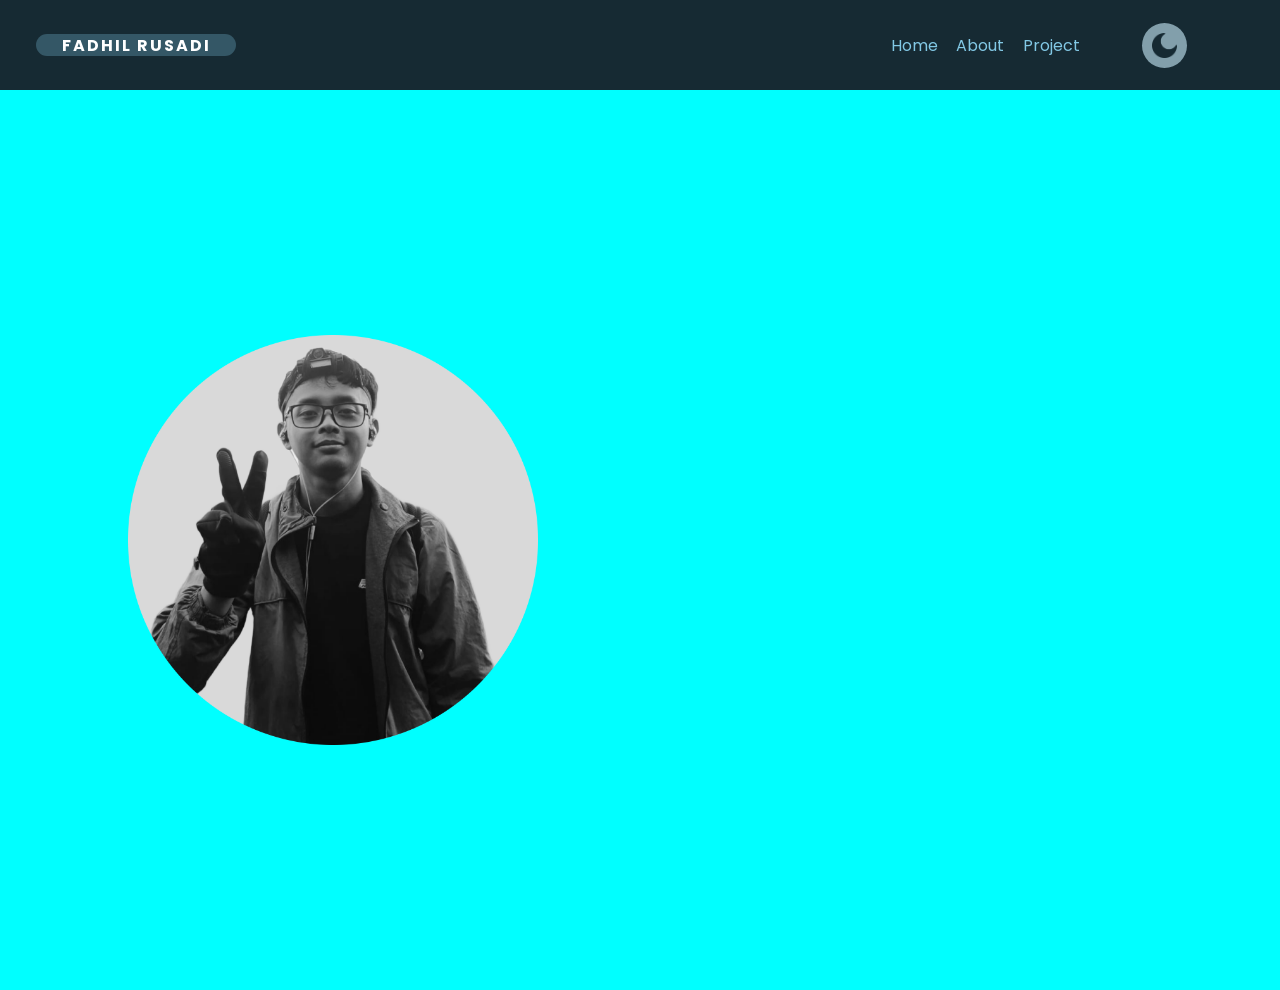
==== index.html @ 449f0808 "my first commit" ====
<!DOCTYPE html>
<html lang="en">
  <head>
    <meta charset="UTF-8" />
    <meta name="viewport" content="width=device-width, initial-scale=1.0" />
    <title>Fadhil Rusadi</title>

    <link rel="preconnect" href="https://fonts.googleapis.com" />
    <link rel="preconnect" href="https://fonts.gstatic.com" crossorigin />
    <link
      href="https://fonts.googleapis.com/css2?family=Poppins:ital,wght@0,100;0,200;0,300;0,400;0,500;0,600;0,700;0,800;0,900;1,100;1,200;1,300;1,400;1,500;1,600;1,700;1,800;1,900&family=Space+Mono:ital,wght@0,400;0,700;1,400;1,700&display=swap"
      rel="stylesheet"
    />
    <link rel="stylesheet" href="css/style.css" />
  </head>
  
  <body class="body">
    <nav class="nav">
      <div class="identity">
        <div class="field-identity">
          <span class="fadhil">FADHIL RUSADI</span>
        </div>
      </div>

      <div class="nav-right">
        <ul class="nav-links">
          <li>
            <a class="page-link" href="/index.html">Home</a>
          </li>
          <li>
            <a class="page-link" href="/about.html">About</a>
          </li>
          <li>
            <a class="page-link" href="/project.html">Project</a>
          </li>
        </ul>
        <button class="mode">
          <img src="asset/moon.png" alt="mode" width="25px"/>
        </button>
      </div>
    </nav>
    <section id="home">
      <img class="fadhil-mono-1" src="asset/fadh-mono-1.png" alt="fadhil">
      <div class="intro">
        <h1>
          <h2>
            <h3>
              
            </h3>
          </h2>
        </h1>
      </div>
    </section>
  </body>
</html>
---- css/style.css ----
* { box-sizing: border-box; }

body {
  margin: 0;
  font-family: 'Poppins', sans-serif;
  background-color: #162A33;
}

.nav {
    display: flex;
    width: 100%;
    min-height: 10vh;
    height: 90px;
    padding: 16px 24px;
    background-color: transparent;
    justify-content: space-between;
}

.identity {
    display: flex;
    width: 60%;
    padding: 1%;
    align-items: center;
}

.field-identity {
    display: flex;
    background-color: #345766;
    width: 28%;
    height: 67%;
    justify-content: center;
    align-items: center;
    border-radius: 67px;
}

.fadhil {
    color: white;
    font-weight: 700;
    letter-spacing: 2px;
}

.nav-right {
    display: flex;
    background-color: none;
    width: 40%;
    padding: 2%;
    align-items: center;
    justify-content: space-evenly;
    
}

.nav-links {
    display: flex;
    align-items: center;
    background-color: none;
    justify-content: space-evenly;
    width: 60%;
    list-style: none;
}

.mode {
    display: flex;
    border: none;
    width: 45px;
    height: 45px;
    border-radius: 50%;
    background-color: #829FAB;
    justify-content: center;
    align-items: center;
}

.page-link {
    text-decoration: none;
    color: #82C8E5;
}

.fadhil-mono-1 {
    width: 40%;
}

#home {
    display: flex;
    min-height: 100vh;
    background-color: aqua;
    padding: 10%;
    align-items: center;
}
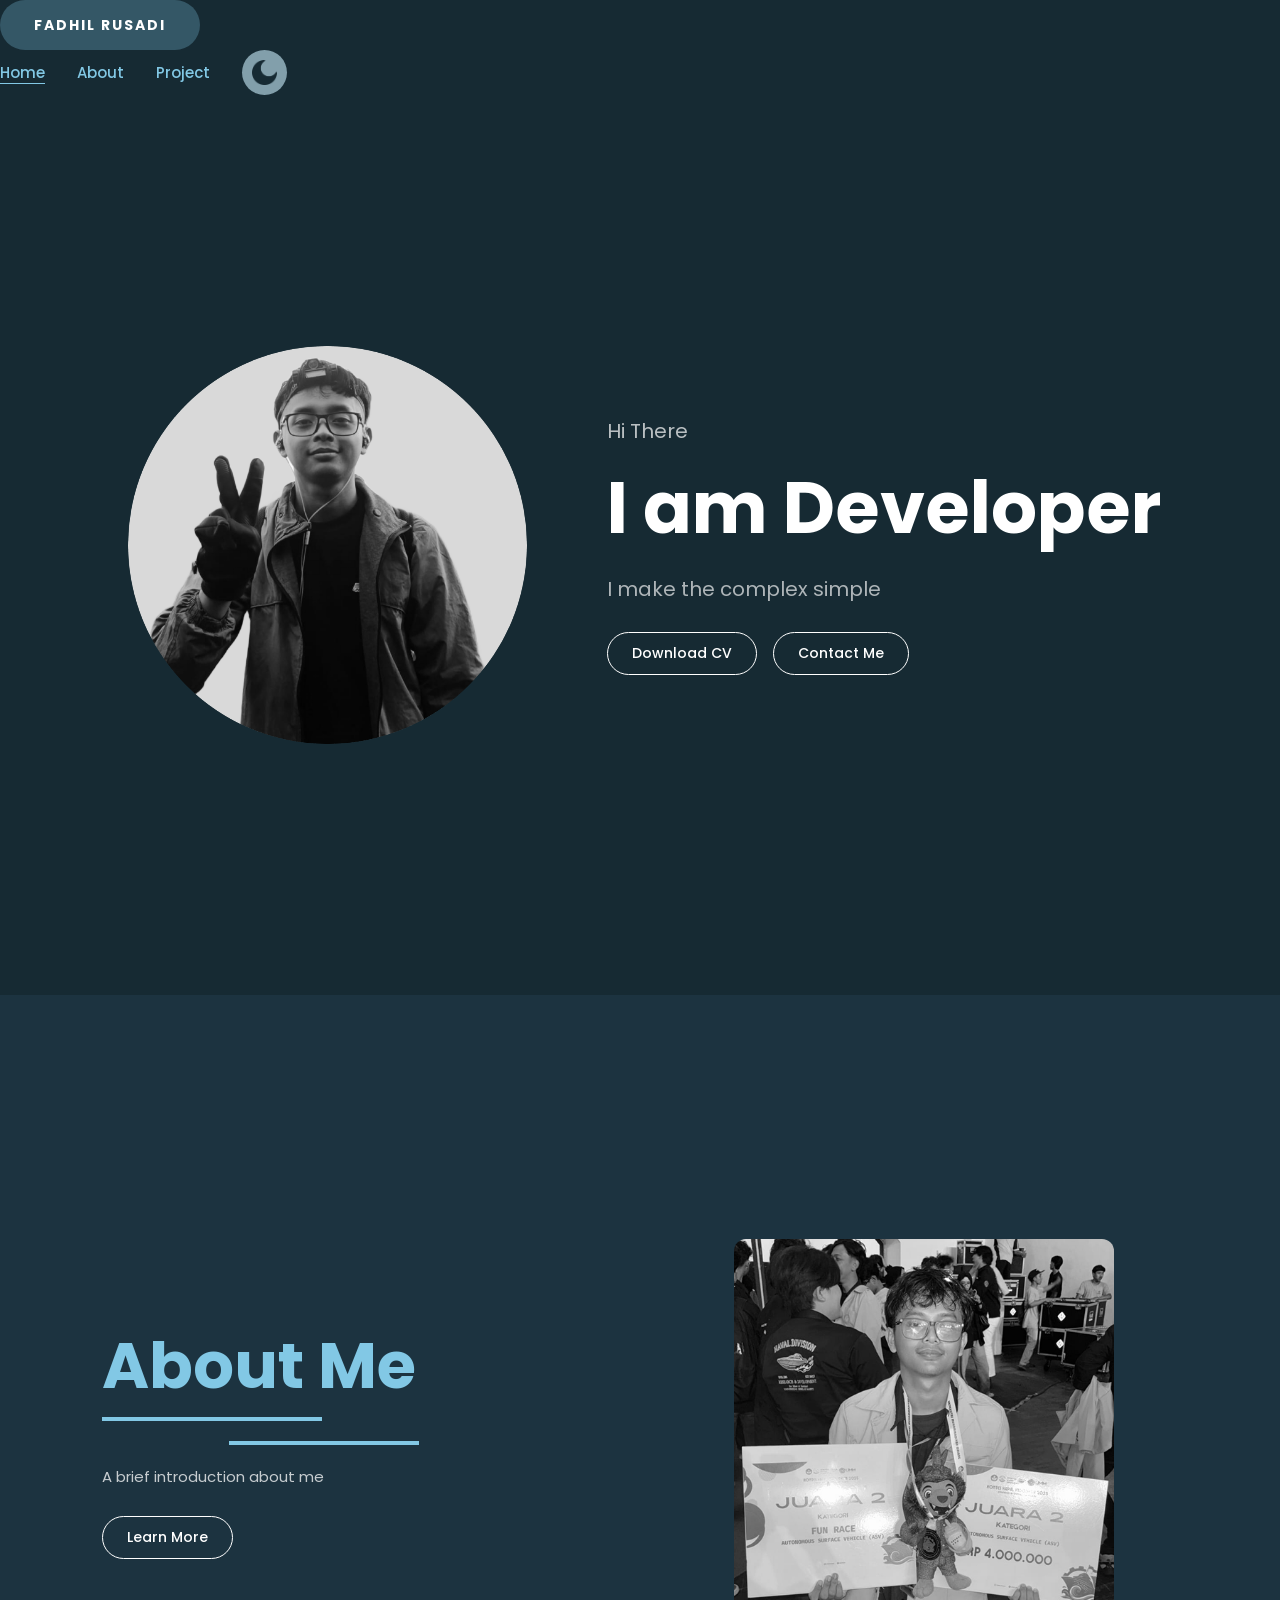
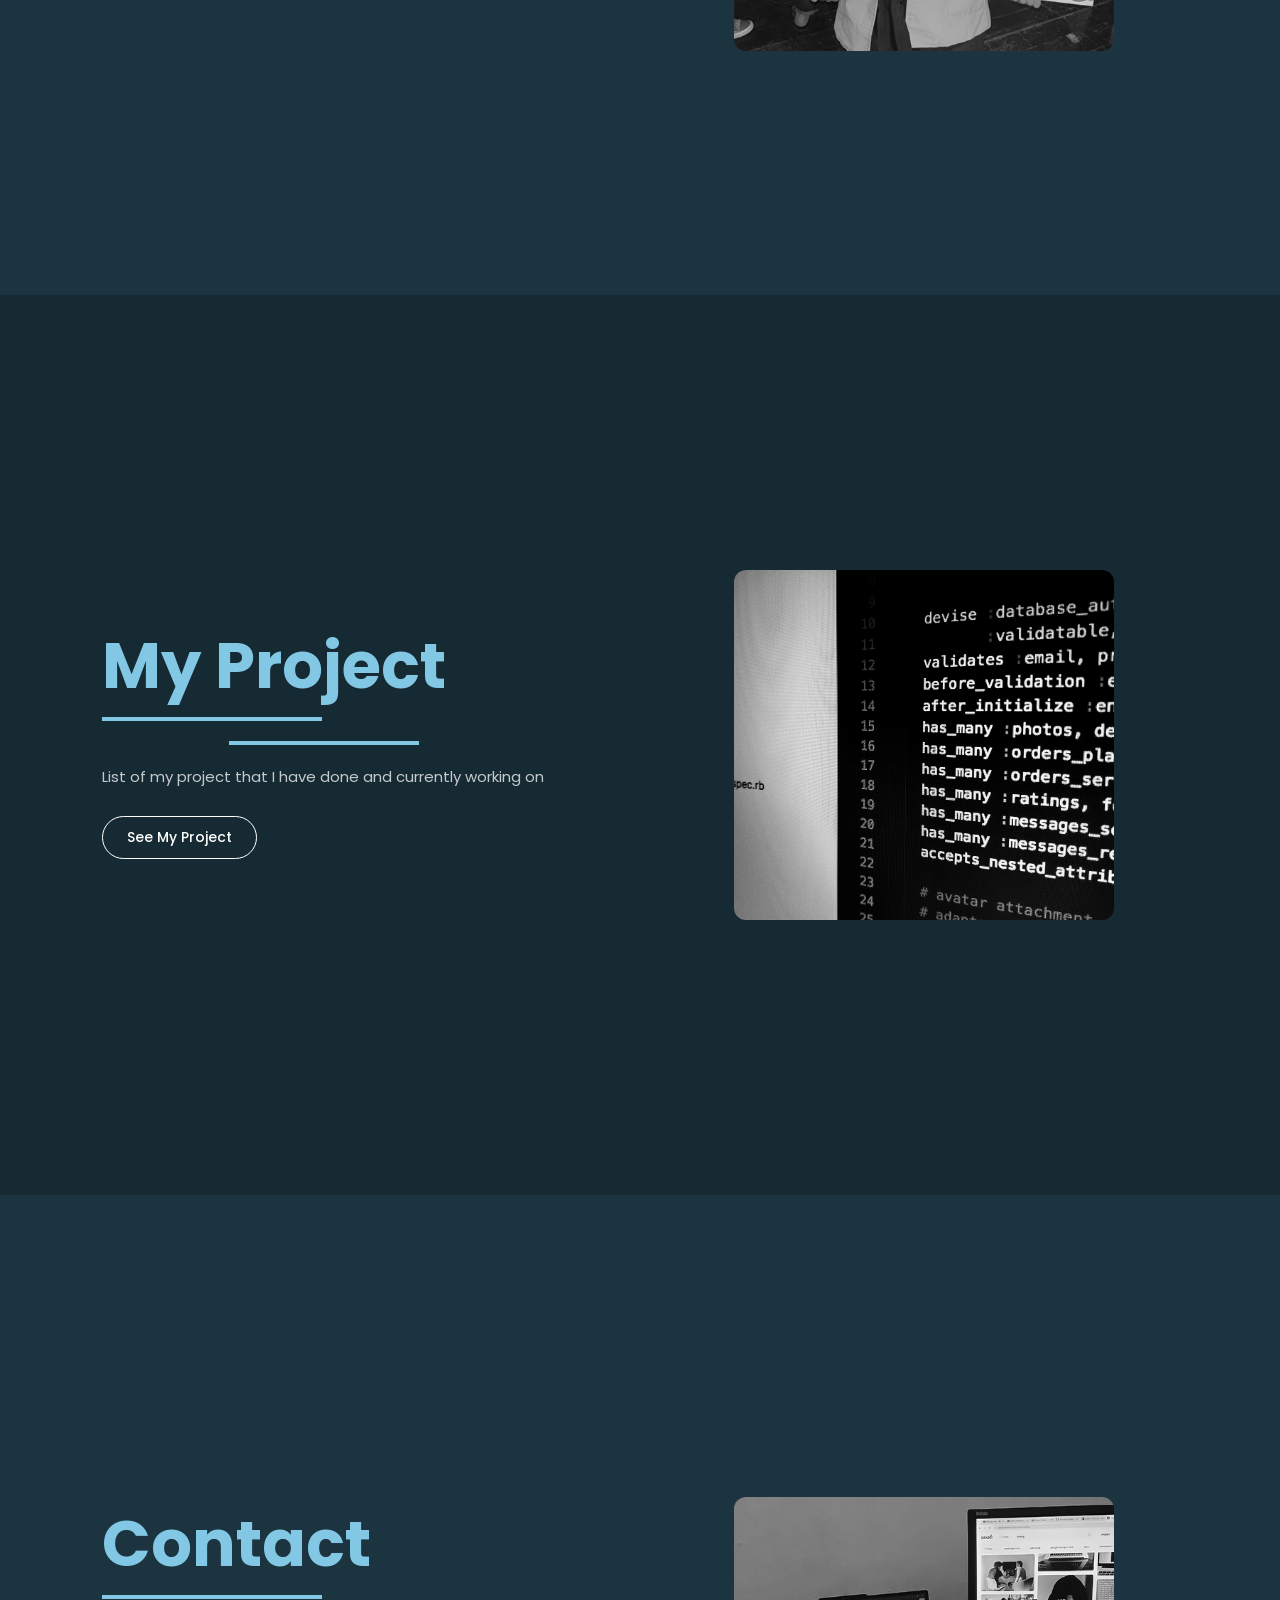
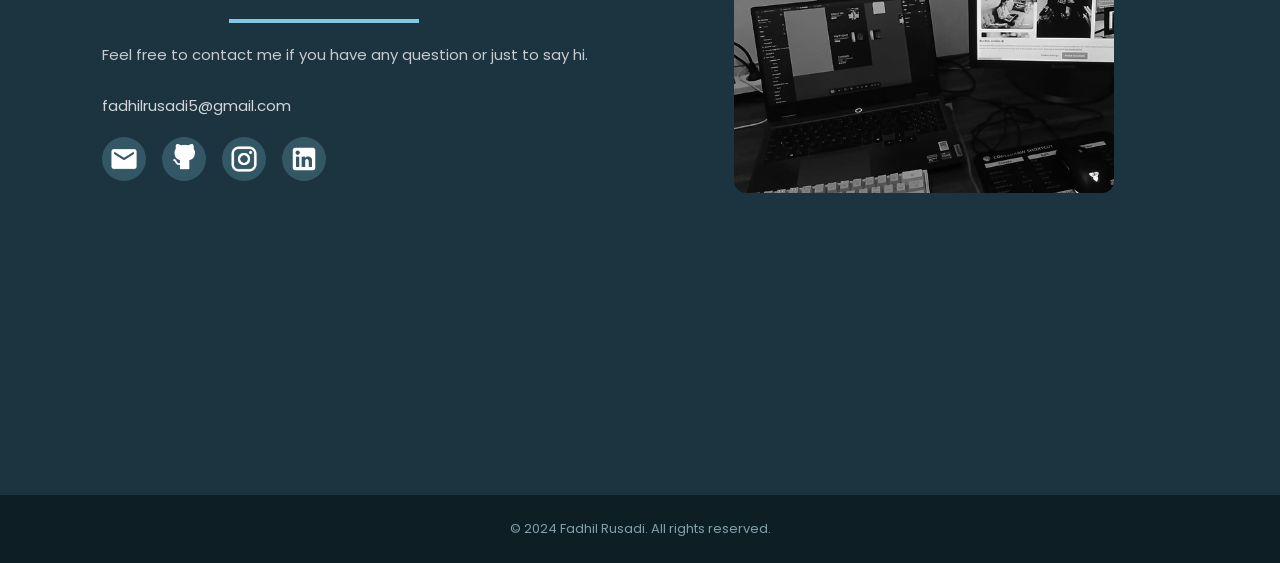
==== commit 30477112: "Update structure and code" ====
--- a/index.html
+++ b/index.html
@@ -8,48 +8,112 @@
     <link rel="preconnect" href="https://fonts.googleapis.com" />
     <link rel="preconnect" href="https://fonts.gstatic.com" crossorigin />
     <link
-      href="https://fonts.googleapis.com/css2?family=Poppins:ital,wght@0,100;0,200;0,300;0,400;0,500;0,600;0,700;0,800;0,900;1,100;1,200;1,300;1,400;1,500;1,600;1,700;1,800;1,900&family=Space+Mono:ital,wght@0,400;0,700;1,400;1,700&display=swap"
+      href="https://fonts.googleapis.com/css2?family=Poppins:ital,wght@0,100;0,200;0,300;0,400;0,500;0,600;0,700;0,800;0,900&family=Space+Mono:ital,wght@0,400;0,700;1,400;1,700&display=swap"
       rel="stylesheet"
     />
     <link rel="stylesheet" href="css/style.css" />
+    <link rel="stylesheet" href="css/index.css" />
   </head>
-  
-  <body class="body">
+
+  <body class="body dark-mode">
+
     <nav class="nav">
       <div class="identity">
         <div class="field-identity">
           <span class="fadhil">FADHIL RUSADI</span>
         </div>
       </div>
-
       <div class="nav-right">
         <ul class="nav-links">
-          <li>
-            <a class="page-link" href="/index.html">Home</a>
-          </li>
-          <li>
-            <a class="page-link" href="/about.html">About</a>
-          </li>
-          <li>
-            <a class="page-link" href="/project.html">Project</a>
-          </li>
+          <li><a class="page-link active smooth-scroll" href="#home">Home</a></li>
+          <li><a class="page-link smooth-scroll" href="#about">About</a></li>
+          <li><a class="page-link smooth-scroll" href="#project">Project</a></li>
         </ul>
-        <button class="mode">
-          <img src="asset/moon.png" alt="mode" width="25px"/>
+        <button class="mode" id="themeToggle">
+          <img src="asset/moon.png" alt="toggle theme" width="25px" id="themeIcon" />
         </button>
       </div>
     </nav>
+
     <section id="home">
-      <img class="fadhil-mono-1" src="asset/fadh-mono-1.png" alt="fadhil">
+      <img class="fadhil-mono-1 photo-hover" src="asset/fadhil-hero.png" alt="Fadhil Rusadi" />
       <div class="intro">
-        <h1>
-          <h2>
-            <h3>
-              
-            </h3>
-          </h2>
-        </h1>
+        <p class="greeting">Hi There</p>
+        <h1 id="typing-target"></h1>
+        <p class="tagline">I make the complex simple</p>
+        <div class="intro-buttons">
+          <a href="asset/cv.pdf" class="btn btn-outline" download>Download CV</a>
+          <a href="#contact" class="btn btn-outline smooth-scroll">Contact Me</a>
+        </div>
       </div>
     </section>
+
+    <section id="about" class="fade-section">
+      <div class="about-div">
+        <div class="about-word">
+          <h2 class="section-title">About Me</h2>
+          <div class="section-underline-1"></div>
+          <div class="section-underline-2"></div>
+          <p class="section-sub">A brief introduction about me</p>
+          <a href="about.html" class="btn btn-outline">Learn More</a>
+        </div>
+        <div class="picture-about">
+          <img class="about-img photo-hover" src="asset/fadhil-about.png" alt="About Fadhil" />
+        </div>
+      </div>
+    </section>
+
+    <section id="project" class="fade-section">
+      <div class="about-div">
+        <div class="about-word">
+          <h2 class="section-title">My Project</h2>
+          <div class="section-underline-1"></div>
+          <div class="section-underline-2"></div>
+          <p class="section-sub">List of my project that I have done and currently working on</p>
+          <a href="project.html" class="btn btn-outline">See My Project</a>
+        </div>
+        <div class="picture-about">
+          <img class="project-img photo-hover" src="asset/project.png" alt="Project" />
+        </div>
+      </div>
+    </section>
+
+    <section id="contact" class="fade-section">
+      <div class="about-div">
+        <div class="about-word">
+          <h2 class="section-title">Contact</h2>
+          <div class="section-underline-1"></div>
+          <div class="section-underline-2"></div>
+          <p class="section-sub">Feel free to contact me if you have any question or just to say hi.</p>
+          <p class="contact-email">fadhilrusadi5@gmail.com</p>
+          <div class="social-icons">
+            <a href="mailto:fadhilrusadi5@gmail.com" class="social-link">
+              <img src="asset/mail-dark.png" alt="email" width="30px" />
+            </a>
+            <a href="https://github.com/fadhrusd7" class="social-link" target="_blank">
+              <img src="asset/github-dark.png" alt="github" width="30px" />
+            </a>
+            <a href="https://instagram.com/fadhrusd" class="social-link" target="_blank">
+              <img src="asset/instagram-dark.png" alt="instagram" width="30px" />
+            </a>
+            <a href="https://www.linkedin.com/in/fadhilrusadi/" class="social-link" target="_blank">
+              <img src="asset/linkedin-dark.png" alt="linkedin" width="30px" />
+            </a>
+          </div>
+        </div>
+        <div class="picture-about">
+          <img class="photo-hover" src="asset/contact.png" alt="Contact" />
+        </div>
+      </div>
+    </section>
+
+    <!-- ===== FOOTER ===== -->
+    <footer class="footer">
+      <p>© 2024 Fadhil Rusadi. All rights reserved.</p>
+    </footer>
+
+    <script src="https://code.jquery.com/jquery-3.7.1.min.js"></script>
+    <script src="js/main.js"></script>
+
   </body>
-</html>
+</html>
--- a/css/style.css
+++ b/css/style.css
@@ -1,87 +1,266 @@
-* { box-sizing: border-box; }
+* {
+  box-sizing: border-box;
+  margin: 0;
+  padding: 0;
+}
 
 body {
-  margin: 0;
   font-family: 'Poppins', sans-serif;
+  transition: background-color 0.4s ease, color 0.4s ease;
+}
+
+body.dark-mode {
   background-color: #162A33;
-}
-
+  color: #ffffff;
+}
+
+body.dark-mode .field-identity { background-color: #345766; }
+body.dark-mode .page-link { color: #82C8E5; }
+body.dark-mode .page-link.active {
+  text-decoration: underline;
+  text-underline-offset: 5px;
+}
+body.dark-mode .mode { background-color: #829FAB; }
+body.dark-mode .section-title { color: #82C8E5; }
+body.dark-mode .btn-outline { color: #ffffff; border-color: #ffffff; }
+body.dark-mode .btn-outline:hover {
+  background-color: #345766;
+  border-color: #82C8E5;
+  color: #82C8E5;
+}
+body.dark-mode .footer { background-color: #0d1e25; color: #829FAB; }
+body.dark-mode .badge { background-color: #345766; color: #82C8E5; }
+body.dark-mode .social-link img { filter: invert(1) brightness(2); }
+body.dark-mode .section-underline-1 { background-color: #82C8E5; }
+body.dark-mode .section-underline-2 { background-color: #82C8E5; }
+
+body.light-mode {
+  background-color: #e8e8e8;
+  color: #162A33;
+}
+
+body.light-mode .field-identity { background-color: #162A33; }
+body.light-mode .fadhil { color: #ffffff; }
+body.light-mode .page-link { color: #162A33; }
+body.light-mode .page-link.active {
+  text-decoration: underline;
+  text-underline-offset: 5px;
+}
+body.light-mode .mode { background-color: #345766; }
+body.light-mode .section-title { color: #162A33; }
+body.light-mode .btn-outline { color: #162A33; border-color: #162A33; }
+body.light-mode .btn-outline:hover { background-color: #162A33; color: #ffffff; }
+body.light-mode .footer { background-color: #162A33; color: #82C8E5; }
+body.light-mode .badge { background-color: #345766; color: #ffffff; }
+body.light-mode .section-underline-1 { background-color: #162A33; }
+body.light-mode .section-underline-2 { background-color: #162A33; }
+
+/* Naavbar */
+?
 .nav {
-    display: flex;
-    width: 100%;
-    min-height: 10vh;
-    height: 90px;
-    padding: 16px 24px;
-    background-color: transparent;
-    justify-content: space-between;
+  display: flex;
+  width: 100%;
+  height: 90px;
+  padding: 16px 5%;
+  justify-content: space-between;
+  align-items: center;
+  position: sticky;
+  top: 0;
+  z-index: 100;
 }
 
 .identity {
-    display: flex;
-    width: 60%;
-    padding: 1%;
-    align-items: center;
+  display: flex;
+  align-items: center;
 }
 
 .field-identity {
-    display: flex;
-    background-color: #345766;
-    width: 28%;
-    height: 67%;
-    justify-content: center;
-    align-items: center;
-    border-radius: 67px;
+  display: flex;
+  width: 200px;
+  height: 50px;
+  justify-content: center;
+  align-items: center;
+  border-radius: 67px;
 }
 
 .fadhil {
-    color: white;
-    font-weight: 700;
-    letter-spacing: 2px;
+  color: white;
+  font-weight: 700;
+  letter-spacing: 2px;
+  font-size: 14px;
 }
 
 .nav-right {
-    display: flex;
-    background-color: none;
-    width: 40%;
-    padding: 2%;
-    align-items: center;
-    justify-content: space-evenly;
-    
+  display: flex;
+  align-items: center;
+  gap: 32px;
 }
 
 .nav-links {
-    display: flex;
-    align-items: center;
-    background-color: none;
-    justify-content: space-evenly;
-    width: 60%;
-    list-style: none;
-}
+  display: flex;
+  align-items: center;
+  list-style: none;
+  gap: 32px;
+}
+
+.page-link {
+  text-decoration: none;
+  font-size: 15px;
+  font-weight: 500;
+  transition: opacity 0.2s;
+}
+
+.page-link:hover { opacity: 0.7; }
 
 .mode {
-    display: flex;
-    border: none;
-    width: 45px;
-    height: 45px;
-    border-radius: 50%;
-    background-color: #829FAB;
-    justify-content: center;
-    align-items: center;
-}
-
-.page-link {
-    text-decoration: none;
-    color: #82C8E5;
-}
-
-.fadhil-mono-1 {
-    width: 40%;
-}
-
-#home {
-    display: flex;
-    min-height: 100vh;
-    background-color: aqua;
-    padding: 10%;
-    align-items: center;
+  display: flex;
+  border: none;
+  width: 45px;
+  height: 45px;
+  border-radius: 50%;
+  justify-content: center;
+  align-items: center;
+  cursor: pointer;
+  transition: transform 0.3s ease;
+}
+
+.mode:hover { transform: rotate(20deg); }
+
+/* =============================================
+   SHARED SECTION BASE
+   ============================================= */
+section {
+  display: flex;
+  min-height: 100vh;
+  padding: 80px 8%;
+  align-items: center;
+}
+
+.section-title {
+  font-size: 64px;
+  font-weight: 700;
+  margin-bottom: 16px;
+  line-height: 1.1;
+}
+
+.section-title.center { text-align: center; }
+
+.section-underline-1 {
+  position: relative;
+  width: 220px;
+  height: 4px;
+  margin-bottom: 20px;
+}
+
+.section-underline-2 {
+  position: relative;
+  width: 190px;
+  height: 4px;
+  margin-bottom: 20px;
+  margin-left: 25%;
+}
+
+.section-underline-1::before,
+.section-underline-1::after {
+  content: '';
+  position: absolute;
+  height: 3px;
+  border-radius: 2px;
+}
+
+.section-underline-2::before,
+.section-underline-2::after {
+  content: '';
+  position: absolute;
+  height: 3px;
+  border-radius: 2px;
+}
+
+.section-underline-1::before { width: 100%; top: 0; left: 0; }
+.section-underline-1::after { width: 50%; top: 3px; left: 0; }
+
+.section-underline-2::before { width: 100%; top: 0; left: 0; }
+.section-underline-2::after { width: 50%; top: 3px; left: 0; }
+
+.section-sub {
+  font-size: 15px;
+  margin-bottom: 28px;
+  opacity: 0.75;
+}
+
+/* =============================================
+   BUTTONS
+   ============================================= */
+.btn {
+  display: inline-block;
+  padding: 10px 24px;
+  border-radius: 30px;
+  font-size: 14px;
+  font-weight: 500;
+  text-decoration: none;
+  cursor: pointer;
+  transition: all 0.3s ease;
+}
+
+.btn-outline {
+  border: 1.5px solid;
+  background-color: transparent;
+}
+
+/* =============================================
+   PHOTO HOVER EFFECT
+   ============================================= */
+.photo-hover {
+  filter: grayscale(100%);
+  transition: filter 0.4s ease, transform 0.3s ease;
+  cursor: pointer;
+}
+
+.photo-hover:hover,
+.photo-hover.colored {
+  filter: grayscale(0%);
+  transform: scale(1.03);
+}
+
+/* =============================================
+   BADGE
+   ============================================= */
+.badge {
+  display: inline-block;
+  padding: 4px 12px;
+  border-radius: 20px;
+  font-size: 12px;
+  font-weight: 500;
+  margin-right: 8px;
+  margin-bottom: 10px;
+}
+
+.badge-link {
+  text-decoration: none;
+  color: inherit;
+}
+
+.badge-link:hover { text-decoration: underline; }
+
+/* =============================================
+   FOOTER
+   ============================================= */
+.footer {
+  text-align: center;
+  padding: 24px;
+  font-size: 13px;
+}
+
+/* =============================================
+   FADE SECTION
+   ============================================= */
+.fade-section {
+  opacity: 0;
+  transform: translateY(40px);
+  transition: opacity 0.7s ease, transform 0.7s ease;
+}
+
+.fade-section.visible {
+  opacity: 1;
+  transform: translateY(0);
 }
--- a/css/index.css
+++ b/css/index.css
@@ -0,0 +1,108 @@
+/* =============================================
+   INDEX.CSS - Khusus index.html
+   ============================================= */
+
+/* Section backgrounds */
+body.dark-mode #home    { background-color: #162A33; }
+body.dark-mode #about   { background-color: #1C3340; }
+body.dark-mode #project { background-color: #162A33; }
+body.dark-mode #contact { background-color: #1C3340; }
+
+body.light-mode #home    { background-color: #e8e8e8; }
+body.light-mode #about   { background-color: #d8d8d8; }
+body.light-mode #project { background-color: #e8e8e8; }
+body.light-mode #contact { background-color: #d8d8d8; }
+
+/* ===== HOME SECTION ===== */
+#home {
+  gap: 80px;
+  padding-left: 10%;
+}
+
+.fadhil-mono-1 {
+  width: 38%;
+  max-width: 520px;
+  border-radius: 50%;
+  object-fit: cover;
+  aspect-ratio: 1;
+}
+
+.intro {
+  flex: 1;
+}
+
+.greeting {
+  font-size: 20px;
+  opacity: 0.7;
+  margin-bottom: 8px;
+}
+
+#typing-target {
+  font-size: 72px;
+  font-weight: 700;
+  min-height: 90px;
+  margin-bottom: 12px;
+}
+
+.tagline {
+  font-size: 20px;
+  opacity: 0.65;
+  margin-bottom: 28px;
+}
+
+.intro-buttons {
+  display: flex;
+  gap: 16px;
+  flex-wrap: wrap;
+}
+
+/* ===== ABOUT / PROJECT / CONTACT SECTIONS ===== */
+.about-div {
+  display: flex;
+  width: 100%;
+  align-items: center;
+  justify-content: space-between;
+  gap: 60px;
+}
+
+.about-word { flex: 1; }
+
+.picture-about {
+  flex: 1;
+  display: flex;
+  justify-content: center;
+}
+
+.picture-about img,
+.about-img,
+.project-img {
+  width: 100%;
+  max-width: 380px;
+  border-radius: 12px;
+  object-fit: cover;
+}
+
+/* ===== CONTACT ===== */
+.contact-email {
+  font-size: 15px;
+  margin-bottom: 20px;
+  opacity: 0.8;
+}
+
+.social-icons {
+  display: flex;
+  gap: 16px;
+}
+
+.social-link {
+  display: flex;
+  align-items: center;
+  justify-content: center;
+  width: 44px;
+  height: 44px;
+  border-radius: 50%;
+  background-color: #345766;
+  transition: transform 0.2s ease;
+}
+
+.social-link:hover { transform: scale(1.15); }
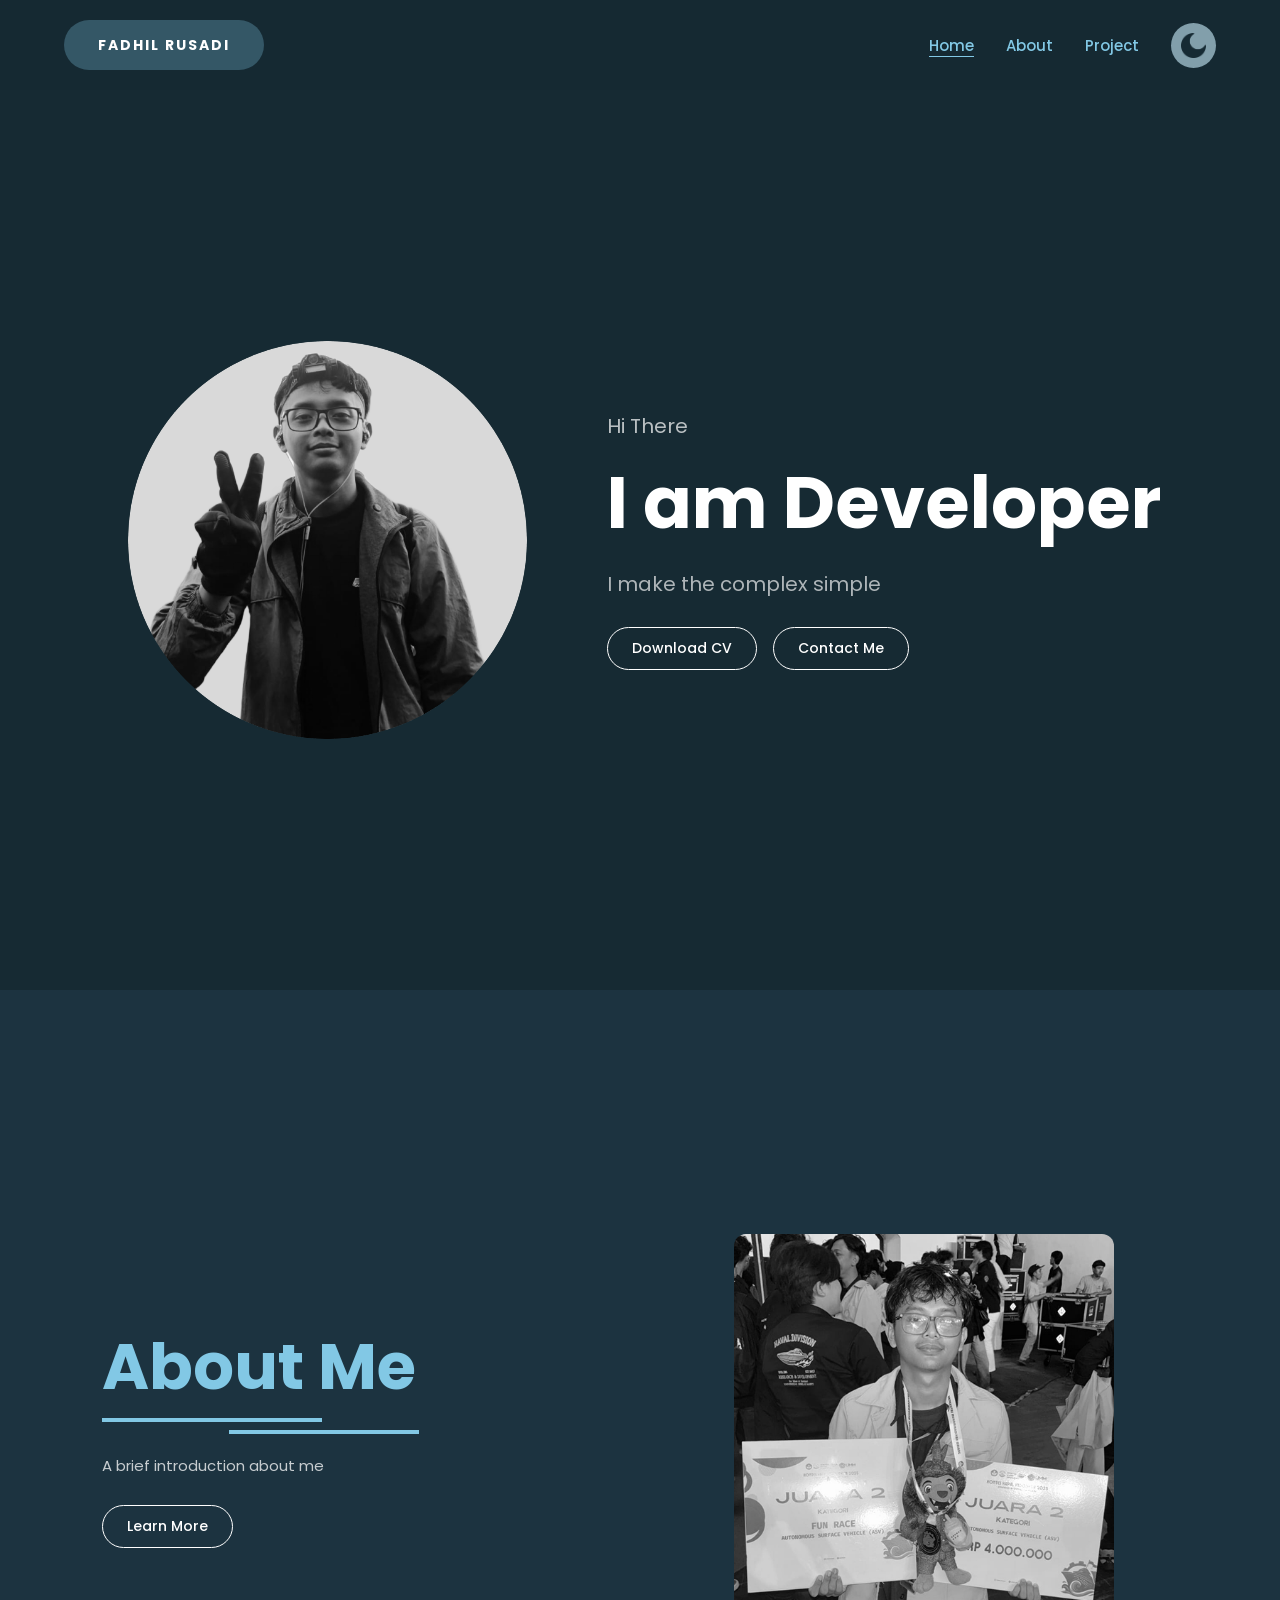
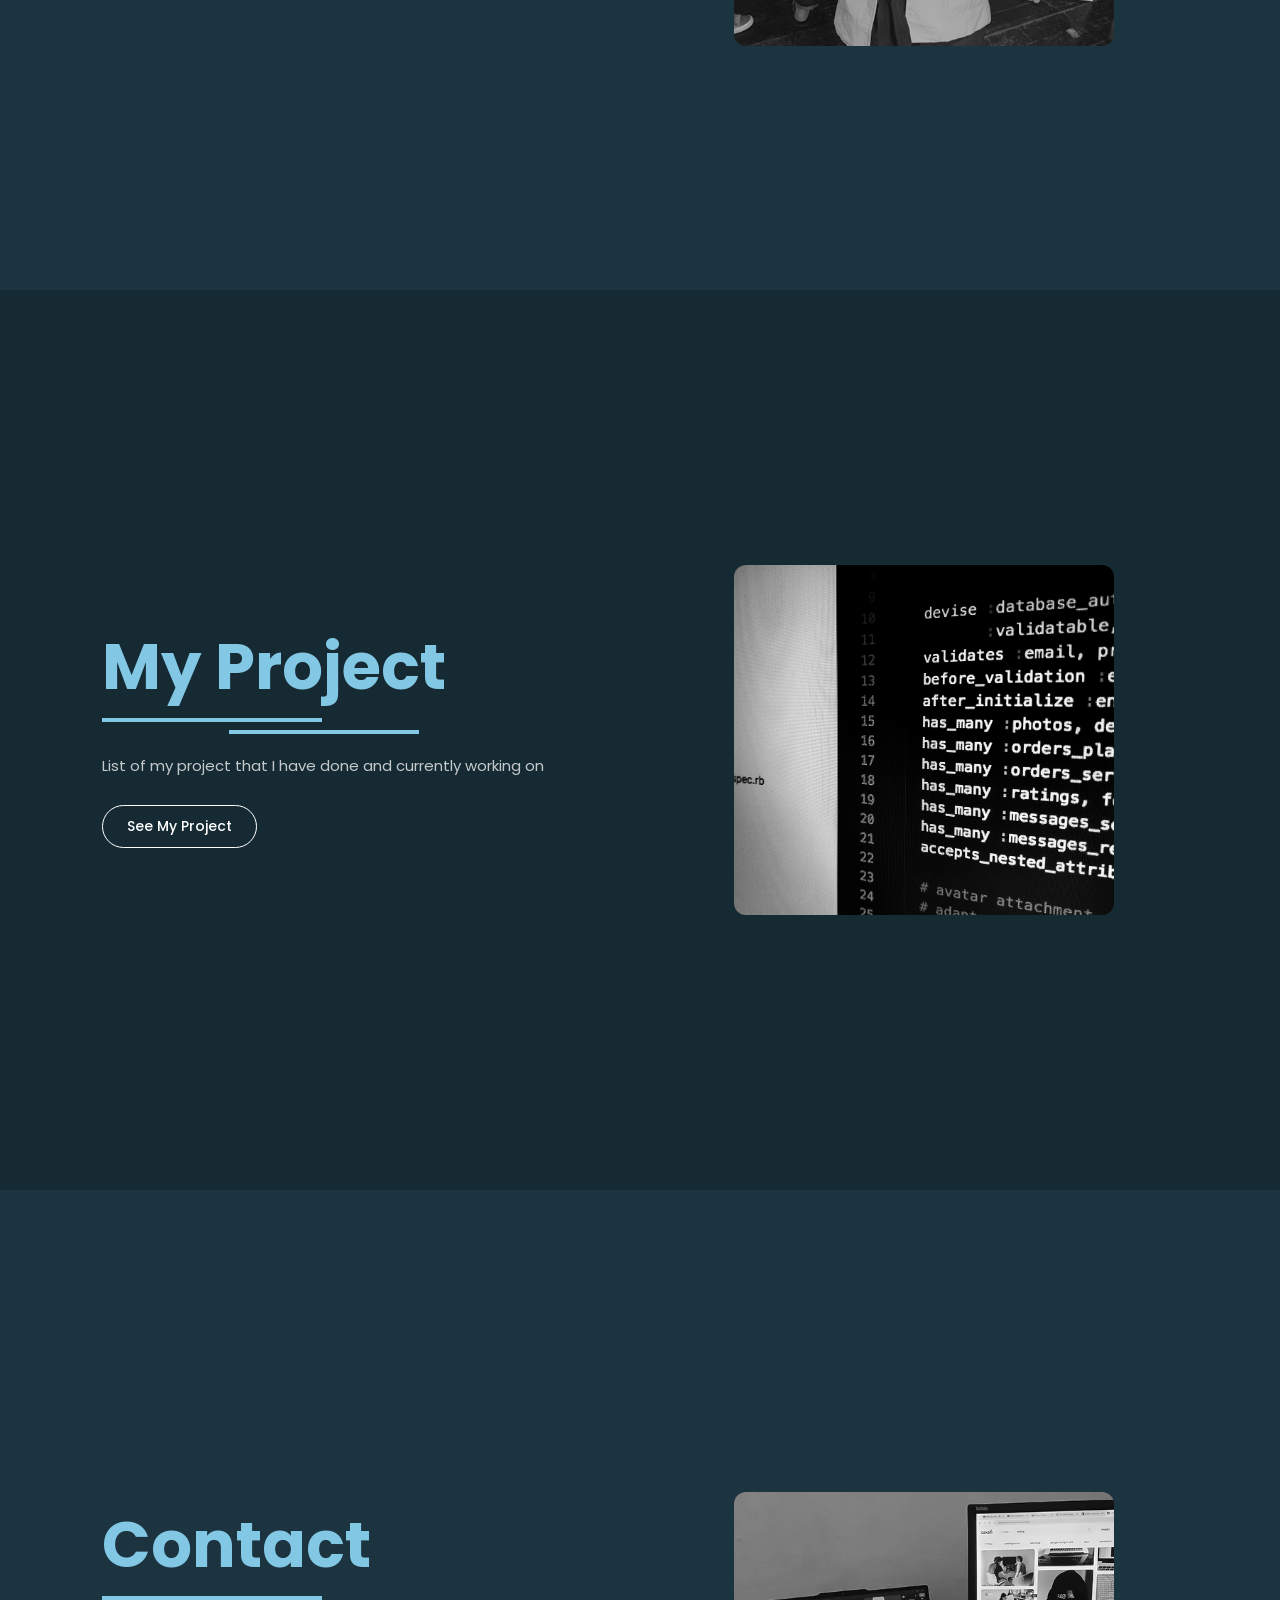
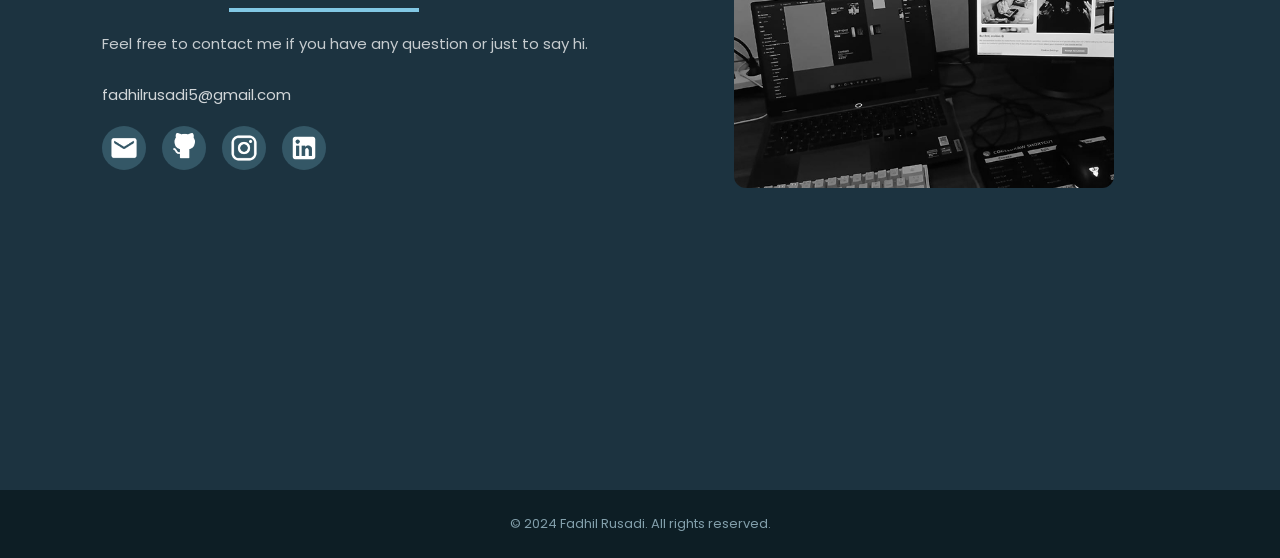
==== commit fc6c998f: "Update About Me" ====
--- a/index.html
+++ b/index.html
@@ -25,9 +25,9 @@
       </div>
       <div class="nav-right">
         <ul class="nav-links">
-          <li><a class="page-link active smooth-scroll" href="#home">Home</a></li>
-          <li><a class="page-link smooth-scroll" href="#about">About</a></li>
-          <li><a class="page-link smooth-scroll" href="#project">Project</a></li>
+          <li><a class="page-link active" href="index.html">Home</a></li>
+          <li><a class="page-link" href="about.html">About</a></li>
+          <li><a class="page-link" href="project.html">Project</a></li>
         </ul>
         <button class="mode" id="themeToggle">
           <img src="asset/moon.png" alt="toggle theme" width="25px" id="themeIcon" />
@@ -35,6 +35,10 @@
       </div>
     </nav>
 
+    <!-- Button Back to Top -->
+    <button id="backToTop" title="Back to top" aria-label="Back to top">↑</button>
+
+    <!-- Home Section -->
     <section id="home">
       <img class="fadhil-mono-1 photo-hover" src="asset/fadhil-hero.png" alt="Fadhil Rusadi" />
       <div class="intro">
@@ -48,6 +52,7 @@
       </div>
     </section>
 
+    <!-- About Section -->
     <section id="about" class="fade-section">
       <div class="about-div">
         <div class="about-word">
@@ -63,6 +68,7 @@
       </div>
     </section>
 
+    <!-- Project Section -->
     <section id="project" class="fade-section">
       <div class="about-div">
         <div class="about-word">
@@ -78,6 +84,7 @@
       </div>
     </section>
 
+    <!-- Contact Section -->
     <section id="contact" class="fade-section">
       <div class="about-div">
         <div class="about-word">
@@ -107,13 +114,12 @@
       </div>
     </section>
 
-    <!-- ===== FOOTER ===== -->
+    <!-- Footer -->
     <footer class="footer">
       <p>© 2024 Fadhil Rusadi. All rights reserved.</p>
     </footer>
 
     <script src="https://code.jquery.com/jquery-3.7.1.min.js"></script>
     <script src="js/main.js"></script>
-
   </body>
 </html>
--- a/css/style.css
+++ b/css/style.css
@@ -14,49 +14,48 @@
   color: #ffffff;
 }
 
-body.dark-mode .field-identity { background-color: #345766; }
-body.dark-mode .page-link { color: #82C8E5; }
-body.dark-mode .page-link.active {
+body.dark-mode .field-identity    { background-color: #345766; }
+body.dark-mode .page-link         { color: #82C8E5; }
+body.dark-mode .page-link.active  {
   text-decoration: underline;
   text-underline-offset: 5px;
 }
-body.dark-mode .mode { background-color: #829FAB; }
-body.dark-mode .section-title { color: #82C8E5; }
-body.dark-mode .btn-outline { color: #ffffff; border-color: #ffffff; }
-body.dark-mode .btn-outline:hover {
-  background-color: #345766;
-  border-color: #82C8E5;
-  color: #82C8E5;
-}
-body.dark-mode .footer { background-color: #0d1e25; color: #829FAB; }
-body.dark-mode .badge { background-color: #345766; color: #82C8E5; }
-body.dark-mode .social-link img { filter: invert(1) brightness(2); }
+body.dark-mode .mode              { background-color: #829FAB; }
+body.dark-mode .section-title     { color: #82C8E5; }
+body.dark-mode .btn-outline       { color: #ffffff; border-color: #ffffff; }
+body.dark-mode .btn-outline:hover { background-color: #345766; border-color: #82C8E5; color: #82C8E5; }
+body.dark-mode .footer            { background-color: #0d1e25; color: #829FAB; }
+body.dark-mode .badge             { background-color: #345766; color: #82C8E5; }
+body.dark-mode .social-link img   { filter: invert(1) brightness(2); }
 body.dark-mode .section-underline-1 { background-color: #82C8E5; }
 body.dark-mode .section-underline-2 { background-color: #82C8E5; }
+body.dark-mode #backToTop         { background-color: #345766; color: #82C8E5; border-color: #82C8E5; }
 
 body.light-mode {
   background-color: #e8e8e8;
   color: #162A33;
 }
 
-body.light-mode .field-identity { background-color: #162A33; }
-body.light-mode .fadhil { color: #ffffff; }
-body.light-mode .page-link { color: #162A33; }
-body.light-mode .page-link.active {
+body.light-mode .field-identity    { background-color: #162A33; }
+body.light-mode .fadhil            { color: #ffffff; }
+body.light-mode .page-link         { color: #162A33; }
+body.light-mode .page-link.active  {
   text-decoration: underline;
   text-underline-offset: 5px;
 }
-body.light-mode .mode { background-color: #345766; }
-body.light-mode .section-title { color: #162A33; }
-body.light-mode .btn-outline { color: #162A33; border-color: #162A33; }
+body.light-mode .mode              { background-color: #345766; }
+body.light-mode .section-title     { color: #162A33; }
+body.light-mode .btn-outline       { color: #162A33; border-color: #162A33; }
 body.light-mode .btn-outline:hover { background-color: #162A33; color: #ffffff; }
-body.light-mode .footer { background-color: #162A33; color: #82C8E5; }
-body.light-mode .badge { background-color: #345766; color: #ffffff; }
+body.light-mode .footer            { background-color: #162A33; color: #82C8E5; }
+body.light-mode .badge             { background-color: #345766; color: #ffffff; }
 body.light-mode .section-underline-1 { background-color: #162A33; }
 body.light-mode .section-underline-2 { background-color: #162A33; }
-
-/* Naavbar */
-?
+body.light-mode #backToTop         { background-color: #162A33; color: #82C8E5; border-color: #82C8E5; }
+
+/* =============================================
+   NAVBAR
+   ============================================= */
 .nav {
   display: flex;
   width: 100%;
@@ -68,6 +67,9 @@
   top: 0;
   z-index: 100;
 }
+
+body.dark-mode .nav { background-color: rgba(22, 42, 51, 0.95); backdrop-filter: blur(8px); }
+body.light-mode .nav { background-color: rgba(232, 232, 232, 0.95); backdrop-filter: blur(8px); }
 
 .identity {
   display: flex;
@@ -126,9 +128,6 @@
 
 .mode:hover { transform: rotate(20deg); }
 
-/* =============================================
-   SHARED SECTION BASE
-   ============================================= */
 section {
   display: flex;
   min-height: 100vh;
@@ -146,51 +145,24 @@
 .section-title.center { text-align: center; }
 
 .section-underline-1 {
-  position: relative;
   width: 220px;
   height: 4px;
-  margin-bottom: 20px;
+  margin-bottom: 8px;
 }
 
 .section-underline-2 {
-  position: relative;
   width: 190px;
   height: 4px;
   margin-bottom: 20px;
   margin-left: 25%;
 }
 
-.section-underline-1::before,
-.section-underline-1::after {
-  content: '';
-  position: absolute;
-  height: 3px;
-  border-radius: 2px;
-}
-
-.section-underline-2::before,
-.section-underline-2::after {
-  content: '';
-  position: absolute;
-  height: 3px;
-  border-radius: 2px;
-}
-
-.section-underline-1::before { width: 100%; top: 0; left: 0; }
-.section-underline-1::after { width: 50%; top: 3px; left: 0; }
-
-.section-underline-2::before { width: 100%; top: 0; left: 0; }
-.section-underline-2::after { width: 50%; top: 3px; left: 0; }
-
 .section-sub {
   font-size: 15px;
   margin-bottom: 28px;
   opacity: 0.75;
 }
 
-/* =============================================
-   BUTTONS
-   ============================================= */
 .btn {
   display: inline-block;
   padding: 10px 24px;
@@ -207,9 +179,6 @@
   background-color: transparent;
 }
 
-/* =============================================
-   PHOTO HOVER EFFECT
-   ============================================= */
 .photo-hover {
   filter: grayscale(100%);
   transition: filter 0.4s ease, transform 0.3s ease;
@@ -222,9 +191,6 @@
   transform: scale(1.03);
 }
 
-/* =============================================
-   BADGE
-   ============================================= */
 .badge {
   display: inline-block;
   padding: 4px 12px;
@@ -242,18 +208,12 @@
 
 .badge-link:hover { text-decoration: underline; }
 
-/* =============================================
-   FOOTER
-   ============================================= */
 .footer {
   text-align: center;
   padding: 24px;
   font-size: 13px;
 }
 
-/* =============================================
-   FADE SECTION
-   ============================================= */
 .fade-section {
   opacity: 0;
   transform: translateY(40px);
@@ -263,4 +223,23 @@
 .fade-section.visible {
   opacity: 1;
   transform: translateY(0);
-}+}
+
+#backToTop {
+  display: none;
+  position: fixed;
+  bottom: 36px;
+  right: 36px;
+  width: 48px;
+  height: 48px;
+  border-radius: 50%;
+  border: 1.5px solid;
+  font-size: 18px;
+  font-weight: 700;
+  cursor: pointer;
+  z-index: 999;
+  transition: transform 0.2s ease, opacity 0.3s ease;
+  background: transparent;
+}
+
+#backToTop:hover { transform: scale(1.15); }
--- a/css/index.css
+++ b/css/index.css
@@ -27,9 +27,7 @@
   aspect-ratio: 1;
 }
 
-.intro {
-  flex: 1;
-}
+.intro { flex: 1; }
 
 .greeting {
   font-size: 20px;
